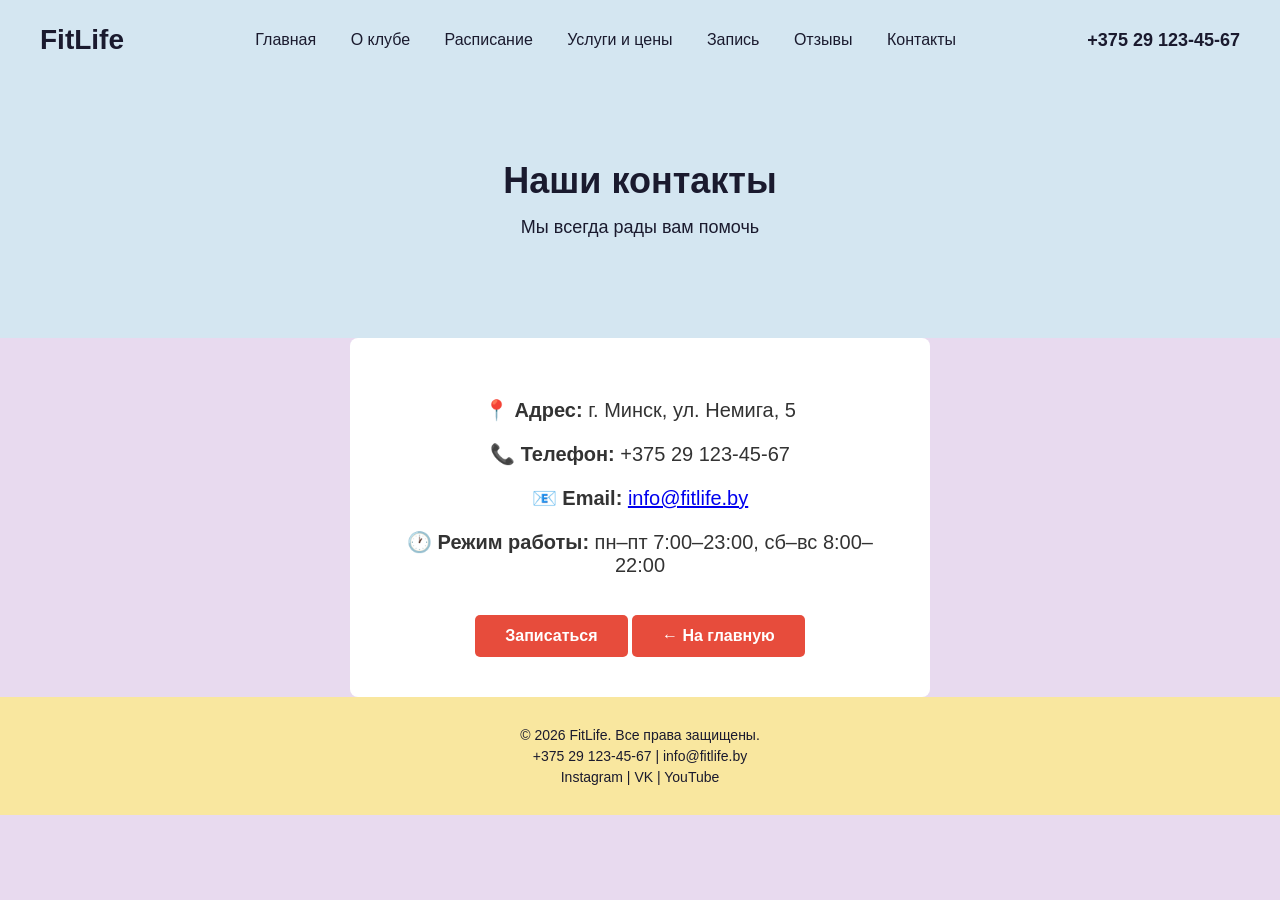
==== contacts.html @ 079a26de "Add files via upload первый коммит" ====
<!DOCTYPE html>
<html lang="ru">
<head>
    <meta charset="UTF-8">
    <title>FitLife - Контакты</title>
    <link rel="stylesheet" href="css/style.css">
</head>
<body>

    <header>
        <div class="logo"><h1>FitLife</h1></div>
        <nav>
            <a href="index.html">Главная</a>
            <a href="about.html">О клубе</a>
            <a href="schedule.html">Расписание</a>
            <a href="prices.html">Услуги и цены</a>
            <a href="booking.html">Запись</a>
            <a href="reviews.html">Отзывы</a>
            <a href="contacts.html">Контакты</a>
        </nav>
        <div class="contacts-header">+375 29 123-45-67</div>
    </header>

    <section class="banner">
        <div class="banner-content">
            <h2>Наши контакты</h2>
            <p>Мы всегда рады вам помочь</p>
        </div>
    </section>

    <section style="background:white;padding:40px;max-width:500px;margin:0 auto;border-radius:8px;text-align:center;">

        <p style="font-size:20px;"><strong>📍 Адрес:</strong> г. Минск, ул. Немига, 5</p>
        <p style="font-size:20px;"><strong>📞 Телефон:</strong> +375 29 123-45-67</p>
        <p style="font-size:20px;"><strong>📧 Email:</strong> <a href="mailto:info@fitlife.by">info@fitlife.by</a></p>
        <p style="font-size:20px;"><strong>🕐 Режим работы:</strong> пн–пт 7:00–23:00, сб–вс 8:00–22:00</p>
        <br>
        <a href="booking.html" class="btn">Записаться</a>
        <a href="index.html" class="btn btn-secondary">← На главную</a>
    </section>

    <footer>
        <p>© 2026 FitLife. Все права защищены.</p>
        <p>+375 29 123-45-67 | info@fitlife.by</p>
        <p><a href="#">Instagram</a> | <a href="#">VK</a> | <a href="#">YouTube</a></p>
    </footer>

</body>
</html>
---- css/style.css ----
/* ============================================================ */
/* ОСНОВНЫЕ СТИЛИ                                               */
/* ============================================================ */
body {
    font-family: 'Open Sans', Arial, sans-serif;
    margin: 0;
    padding: 0;
    background: #e8daef;  /* СВЕТЛО-ФИОЛЕТОВЫЙ */
    color: #333333;
}

/* ============================================================ */
/* ШАПКА (header) — СВЕТЛО-ГОЛУБОЙ                              */
/* ============================================================ */
header {
    background: #d4e6f1;  /* СВЕТЛО-ГОЛУБОЙ */
    color: #1a1a2e;
    display: flex;
    align-items: center;
    justify-content: space-between;
    padding: 15px 40px;
    height: 50px;
}

header .logo h1 {
    margin: 0;
    font-size: 28px;
    font-family: 'Montserrat', Arial, sans-serif;
    font-weight: bold;
    color: #1a1a2e;
}

header nav a {
    color: #1a1a2e;
    text-decoration: none;
    padding: 0 15px;
    font-size: 16px;
    font-family: 'Open Sans', Arial, sans-serif;
}

header nav a:hover {
    color: #e74c3c;
}

header .contacts-header {
    font-size: 18px;
    font-weight: bold;
    font-family: 'Open Sans', Arial, sans-serif;
    color: #1a1a2e;
}

/* ============================================================ */
/* БАННЕР                                                       */
/* ============================================================ */
.banner {
    background: #d4e6f1;  /* СВЕТЛО-ГОЛУБОЙ */
    color: #1a1a2e;
    text-align: center;
    padding: 80px 20px;
}

.banner-content h2 {
    font-size: 36px;
    font-family: 'Montserrat', Arial, sans-serif;
    font-weight: bold;
    margin: 0 0 15px;
    color: #1a1a2e;
}

.banner-content p {
    font-size: 18px;
    font-family: 'Open Sans', Arial, sans-serif;
    margin: 0 0 20px;
    color: #1a1a2e;
}

/* ============================================================ */
/* КНОПКИ                                                       */
/* ============================================================ */
.btn {
    display: inline-block;
    background: #e74c3c;
    color: #ffffff;
    padding: 12px 30px;
    text-decoration: none;
    border-radius: 5px;
    font-weight: bold;
    font-family: 'Open Sans', Arial, sans-serif;
    font-size: 16px;
    border: none;
    cursor: pointer;
}

.btn:hover {
    background: #c0392b;
}

.btn-secondary {
    background: #e74c3c;
}

.btn-secondary:hover {
    background: #c0392b;
}

/* ============================================================ */
/* БЛОК ПРЕИМУЩЕСТВ                                             */
/* ============================================================ */
.advantages {
    background: #e8daef;  /* СВЕТЛО-ФИОЛЕТОВЫЙ */
    padding: 40px 20px;
    text-align: center;
}

.advantages h2 {
    font-size: 28px;
    font-family: 'Montserrat', Arial, sans-serif;
    font-weight: bold;
    color: #1a1a2e;
    margin-bottom: 30px;
}

.advantage-list {
    display: flex;
    justify-content: center;
    gap: 30px;
    flex-wrap: wrap;
}

.advantage-item {
    background: #ffffff;
    padding: 25px 20px;
    border-radius: 8px;
    width: 200px;
    text-align: center;
    box-shadow: 0 2px 8px rgba(0,0,0,0.08);
}

.advantage-icon {
    font-size: 40px;
    margin-bottom: 10px;
}

.advantage-item h3 {
    font-size: 18px;
    font-family: 'Montserrat', Arial, sans-serif;
    font-weight: bold;
    color: #1a1a2e;
    margin: 10px 0 5px;
}

.advantage-item p {
    font-size: 14px;
    font-family: 'Open Sans', Arial, sans-serif;
    color: #7f8c8d;
    margin: 0;
}

/* ============================================================ */
/* БЛОК РАСПИСАНИЯ                                              */
/* ============================================================ */
.schedule {
    background: #e8daef;  /* СВЕТЛО-ФИОЛЕТОВЫЙ */
    padding: 40px 20px;
    text-align: center;
}

.schedule h2 {
    font-size: 28px;
    font-family: 'Montserrat', Arial, sans-serif;
    font-weight: bold;
    color: #1a1a2e;
    margin-bottom: 20px;
}
.schedule ul {
    list-style: none;
    padding: 0;
    max-width: 500px;
    margin: 0 auto 20px;
}

.schedule ul li {
    background: #ffffff;
    padding: 12px 20px;
    margin: 8px 0;
    border-radius: 6px;
    font-size: 18px;
    font-family: 'Open Sans', Arial, sans-serif;
    color: #333333;
    box-shadow: 0 2px 4px rgba(0,0,0,0.05);
}

.schedule ul li .time {
    font-weight: bold;
    color: #e74c3c;
}

/* ============================================================ */
/* БЛОК ТРЕНЕРОВ                                                */
/* ============================================================ */
.trainers {
    background: #e8daef;  /* СВЕТЛО-ФИОЛЕТОВЫЙ */
    padding: 40px 20px;
    text-align: center;
}

.trainers h2 {
    font-size: 28px;
    font-family: 'Montserrat', Arial, sans-serif;
    font-weight: bold;
    color: #1a1a2e;
    margin-bottom: 30px;
}

.trainers-list {
    display: flex;
    justify-content: center;
    gap: 30px;
    flex-wrap: wrap;
}

.trainer-item {
    background: #ffffff;
    padding: 20px;
    border-radius: 8px;
    width: 200px;
    text-align: center;
    box-shadow: 0 2px 8px rgba(0,0,0,0.08);
}

.trainer-item img {
    width: 150px;
    height: 150px;
    border-radius: 50%;
    object-fit: cover;
    border: 3px solid #e74c3c;
}

.trainer-item .trainer-name {
    font-size: 18px;
    font-family: 'Montserrat', Arial, sans-serif;
    color: #1a1a2e;
    margin: 10px 0 5px;
}

.trainer-item .trainer-spec {
    font-size: 14px;
    font-family: 'Open Sans', Arial, sans-serif;
    color: #7f8c8d;
    margin: 0;
}

/* ============================================================ */
/* ПОДВАЛ (footer) — СВЕТЛО-ЖЁЛТЫЙ                             */
/* ============================================================ */
footer {
    background: #f9e79f;  /* СВЕТЛО-ЖЁЛТЫЙ */
    color: #1a1a2e;
    text-align: center;
    padding: 25px 20px;
}

footer p {
    margin: 5px 0;
    font-size: 14px;
    font-family: 'Open Sans', Arial, sans-serif;
    color: #1a1a2e;
}

footer a {
    color: #1a1a2e;
    text-decoration: none;
}

footer a:hover {
    color: #e74c3c;
}
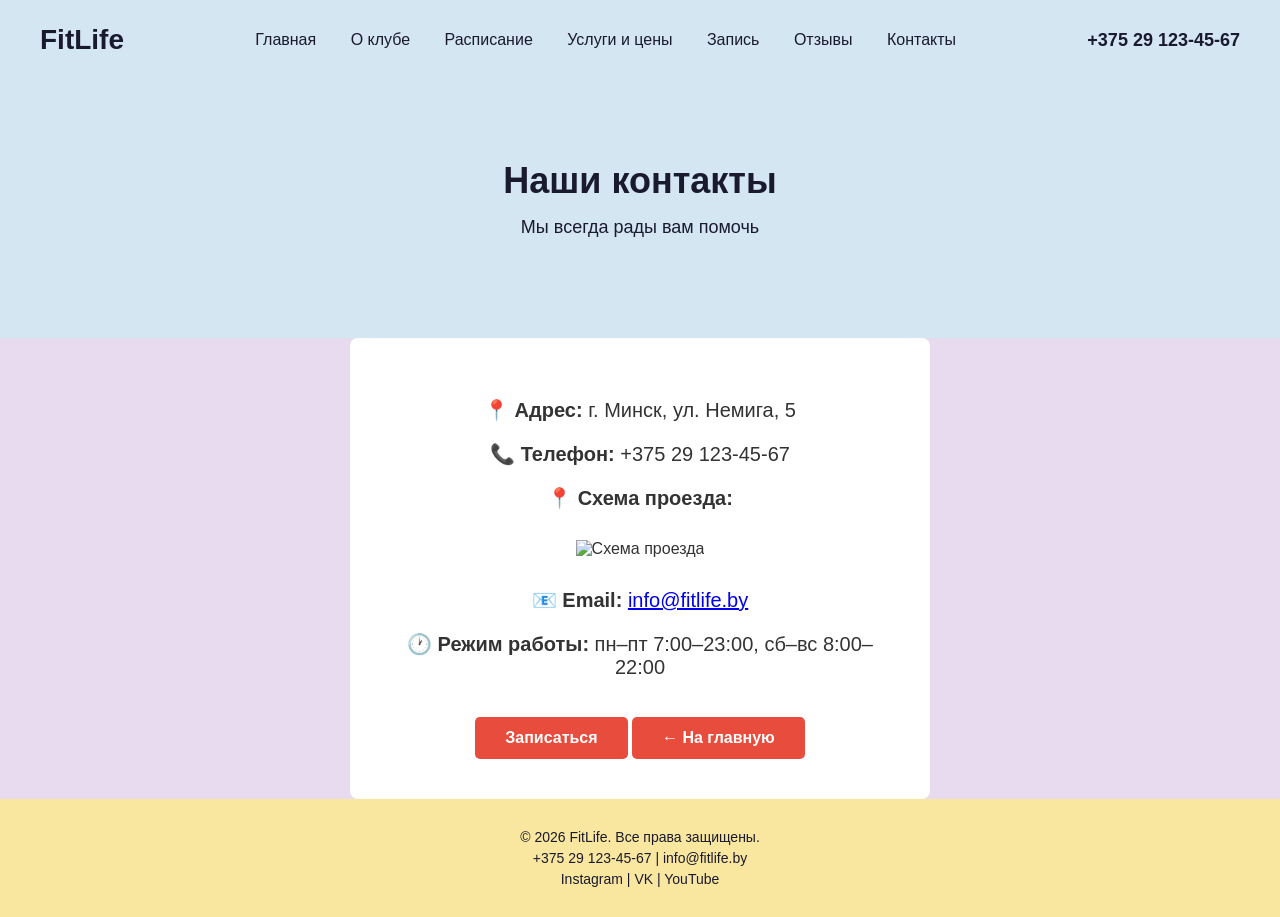
==== commit 0ebddf07: "новые услуги, схема проезда и форма на главной" ====
--- a/contacts.html
+++ b/contacts.html
@@ -32,6 +32,8 @@
 
         <p style="font-size:20px;"><strong>📍 Адрес:</strong> г. Минск, ул. Немига, 5</p>
         <p style="font-size:20px;"><strong>📞 Телефон:</strong> +375 29 123-45-67</p>
+        <p style="font-size:20px;"><strong>📍 Схема проезда:</strong></p>
+        <img src="images/shema.jpg" alt="Схема проезда" style="max-width:100%;border-        radius:8px;margin:10px 0;">
         <p style="font-size:20px;"><strong>📧 Email:</strong> <a href="mailto:info@fitlife.by">info@fitlife.by</a></p>
         <p style="font-size:20px;"><strong>🕐 Режим работы:</strong> пн–пт 7:00–23:00, сб–вс 8:00–22:00</p>
         <br>
